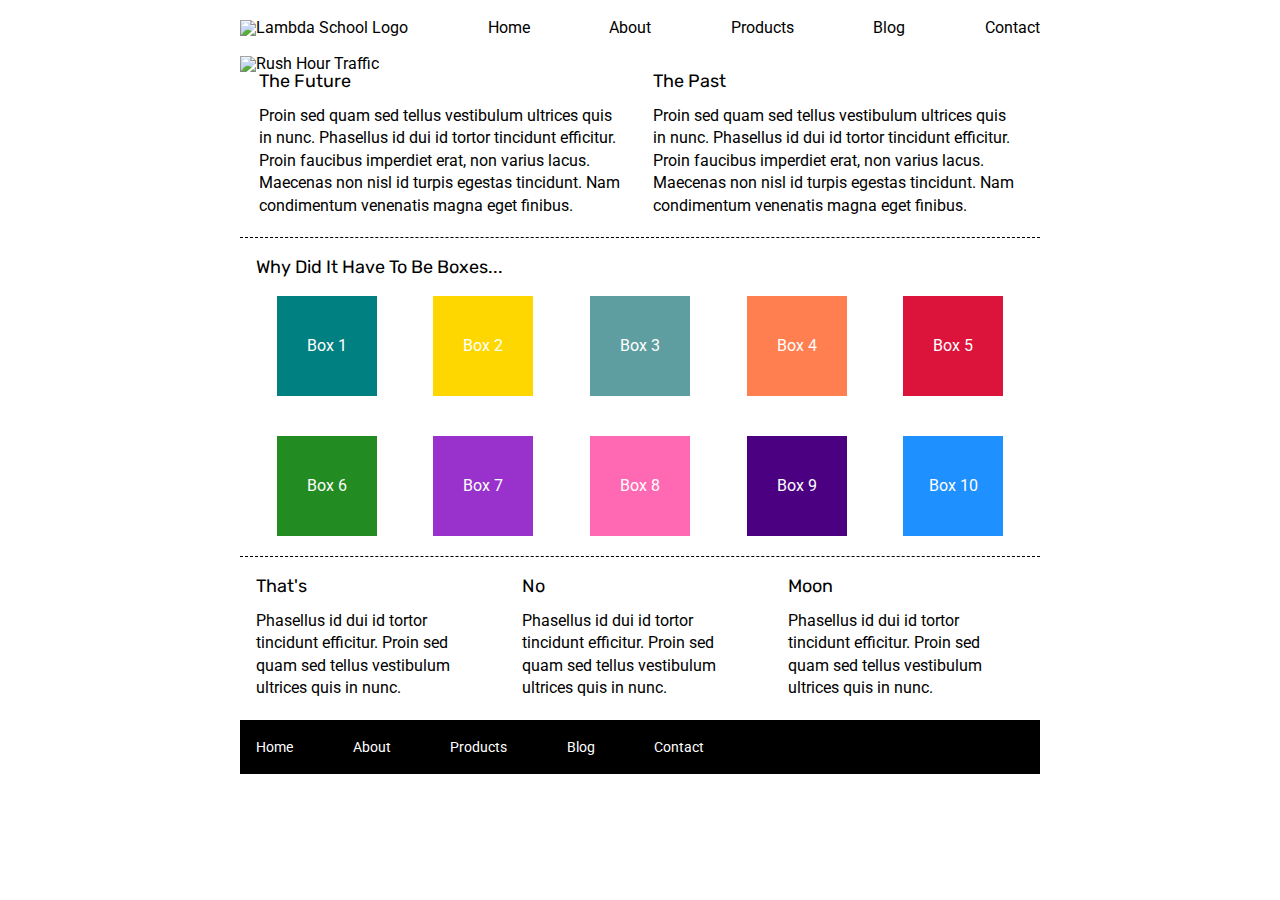
==== index.html @ eefabedc "Established nav bar and header as well as added link to the about.html page to adn from Home page(in" ====
<!DOCTYPE html>

<html lang="en">
  <head>
    <meta charset="utf-8" />

    <title>Sprint Challenge - Home</title>

    <link
      href="https://fonts.googleapis.com/css?family=Roboto|Rubik"
      rel="stylesheet"
    />
    <link rel="stylesheet" href="css/index.css" />
  </head>

  <body>
    <div class="container">
      <header>
        <nav>
          <img src="img/lambda-black.png" alt="Lambda School Logo" />
          <a href="index.html">Home</a>
          <a href="about.html">About</a>
          <a href="#">Products</a>
          <a href="#">Blog</a>
          <a href="#">Contact</a>
        </nav>
        <img src="img/jumbo.jpg" alt="Rush Hour Traffic" />
      </header>
      <section class="top-content">
        <div class="text-container">
          <h2>The Future</h2>
          <p>
            Proin sed quam sed tellus vestibulum ultrices quis in nunc.
            Phasellus id dui id tortor tincidunt efficitur. Proin faucibus
            imperdiet erat, non varius lacus. Maecenas non nisl id turpis
            egestas tincidunt. Nam condimentum venenatis magna eget finibus.
          </p>
        </div>
        <div class="text-container">
          <h2>The Past</h2>
          <p>
            Proin sed quam sed tellus vestibulum ultrices quis in nunc.
            Phasellus id dui id tortor tincidunt efficitur. Proin faucibus
            imperdiet erat, non varius lacus. Maecenas non nisl id turpis
            egestas tincidunt. Nam condimentum venenatis magna eget finibus.
          </p>
        </div>
      </section>

      <section class="middle-content">
        <h2>Why Did It Have To Be Boxes...</h2>

        <div class="boxes">
          <div class="box" id="box-one">Box 1</div>
          <div class="box" id="box-two">Box 2</div>
          <div class="box" id="box-three">Box 3</div>
          <div class="box" id="box-four">Box 4</div>
          <div class="box" id="box-five">Box 5</div>
          <div class="box" id="box-six">Box 6</div>
          <div class="box" id="box-seven">Box 7</div>
          <div class="box" id="box-eight">Box 8</div>
          <div class="box" id="box-nine">Box 9</div>
          <div class="box" id="box-ten">Box 10</div>
        </div>
      </section>

      <section class="bottom-content">
        <div class="text-container">
          <h2>That's</h2>
          <p>
            Phasellus id dui id tortor tincidunt efficitur. Proin sed quam sed
            tellus vestibulum ultrices quis in nunc.
          </p>
        </div>
        <div class="text-container">
          <h2>No</h2>
          <p>
            Phasellus id dui id tortor tincidunt efficitur. Proin sed quam sed
            tellus vestibulum ultrices quis in nunc.
          </p>
        </div>
        <div class="text-container">
          <h2>Moon</h2>
          <p>
            Phasellus id dui id tortor tincidunt efficitur. Proin sed quam sed
            tellus vestibulum ultrices quis in nunc.
          </p>
        </div>
      </section>

      <footer>
        <nav>
          <a href="#">Home</a>
          <a href="#">About</a>
          <a href="#">Products</a>
          <a href="#">Blog</a>
          <a href="#">Contact</a>
        </nav>
      </footer>
    </div>
    <!-- container -->
  </body>
</html>
---- css/index.css ----
/* http://meyerweb.com/eric/tools/css/reset/ 
   v2.0 | 20110126
   License: none (public domain)
*/

html,
body,
div,
span,
applet,
object,
iframe,
h1,
h2,
h3,
h4,
h5,
h6,
p,
blockquote,
pre,
a,
abbr,
acronym,
address,
big,
cite,
code,
del,
dfn,
em,
img,
ins,
kbd,
q,
s,
samp,
small,
strike,
strong,
sub,
sup,
tt,
var,
b,
u,
i,
center,
dl,
dt,
dd,
ol,
ul,
li,
fieldset,
form,
label,
legend,
table,
caption,
tbody,
tfoot,
thead,
tr,
th,
td,
article,
aside,
canvas,
details,
embed,
figure,
figcaption,
footer,
header,
hgroup,
menu,
nav,
output,
ruby,
section,
summary,
time,
mark,
audio,
video {
  margin: 0;
  padding: 0;
  border: 0;
  font-size: 100%;
  font: inherit;
  vertical-align: baseline;
}
/* HTML5 display-role reset for older browsers */
article,
aside,
details,
figcaption,
figure,
footer,
header,
hgroup,
menu,
nav,
section {
  display: block;
}
body {
  line-height: 1;
}
ol,
ul {
  list-style: none;
}
blockquote,
q {
  quotes: none;
}
blockquote:before,
blockquote:after,
q:before,
q:after {
  content: "";
  content: none;
}
table {
  border-collapse: collapse;
  border-spacing: 0;
}

* {
  box-sizing: border-box;
}

html,
body {
  height: 100%;
  font-family: "Roboto", sans-serif;
}

h1,
h2,
h3,
h4,
h5 {
  font-size: 18px;
  margin-bottom: 15px;
  font-family: "Rubik", sans-serif;
}

p {
  line-height: 1.4;
}

.container {
  width: 800px;
  margin: 0 auto;
}
header nav {
  padding: 20px 0px;
  display: flex;
  flex-direction: row;
  justify-content: space-between;
  align-items: center;
}
header nav a {
  text-decoration: none;
  color: black;
}
.top-content,
.end-content {
  display: flex;
  flex-wrap: wrap;
  justify-content: space-evenly;
  margin-bottom: 20px;
  border-bottom: 1px dashed black;
}

.top-content .text-container {
  width: 48%;
  padding: 0 1%;
  padding-bottom: 20px;
}

.middle-content {
  margin-bottom: 20px;
  border-bottom: 1px dashed black;
}

.middle-content h2 {
  padding: 0 2%;
  margin-bottom: 0;
}

.middle-content .boxes {
  display: flex;
  flex-wrap: wrap;
  justify-content: space-evenly;
}

.middle-content .boxes .box {
  width: 12.5%;
  height: 100px;
  background: black;
  margin: 20px 2.5%;
  color: white;
  display: flex;
  align-items: center;
  justify-content: center;
}
#box-one {
  background: teal;
}
#box-two {
  background: gold;
}
#box-three {
  background: cadetblue;
}
#box-four {
  background: coral;
}
#box-five {
  background: crimson;
}
#box-six {
  background: forestgreen;
}
#box-seven {
  background: darkorchid;
}
#box-eight {
  background: hotpink;
}
#box-nine {
  background: indigo;
}
#box-ten {
  background: dodgerblue;
}
.bottom-content {
  display: flex;
  margin: 0 2% 20px;
  justify-content: space-around;
}

.bottom-content .text-container {
  padding-right: 4%;
}

.bottom-content .text-container:last-child {
  padding-right: 0;
}
footer {
  width: 100%;
  background: black;
}

footer nav {
  width: 60%;
  display: flex;
  justify-content: space-between;
  align-items: center;
  padding: 20px 2%;
  font-size: 14px;
}

footer nav a {
  color: white;
  text-decoration: none;
}
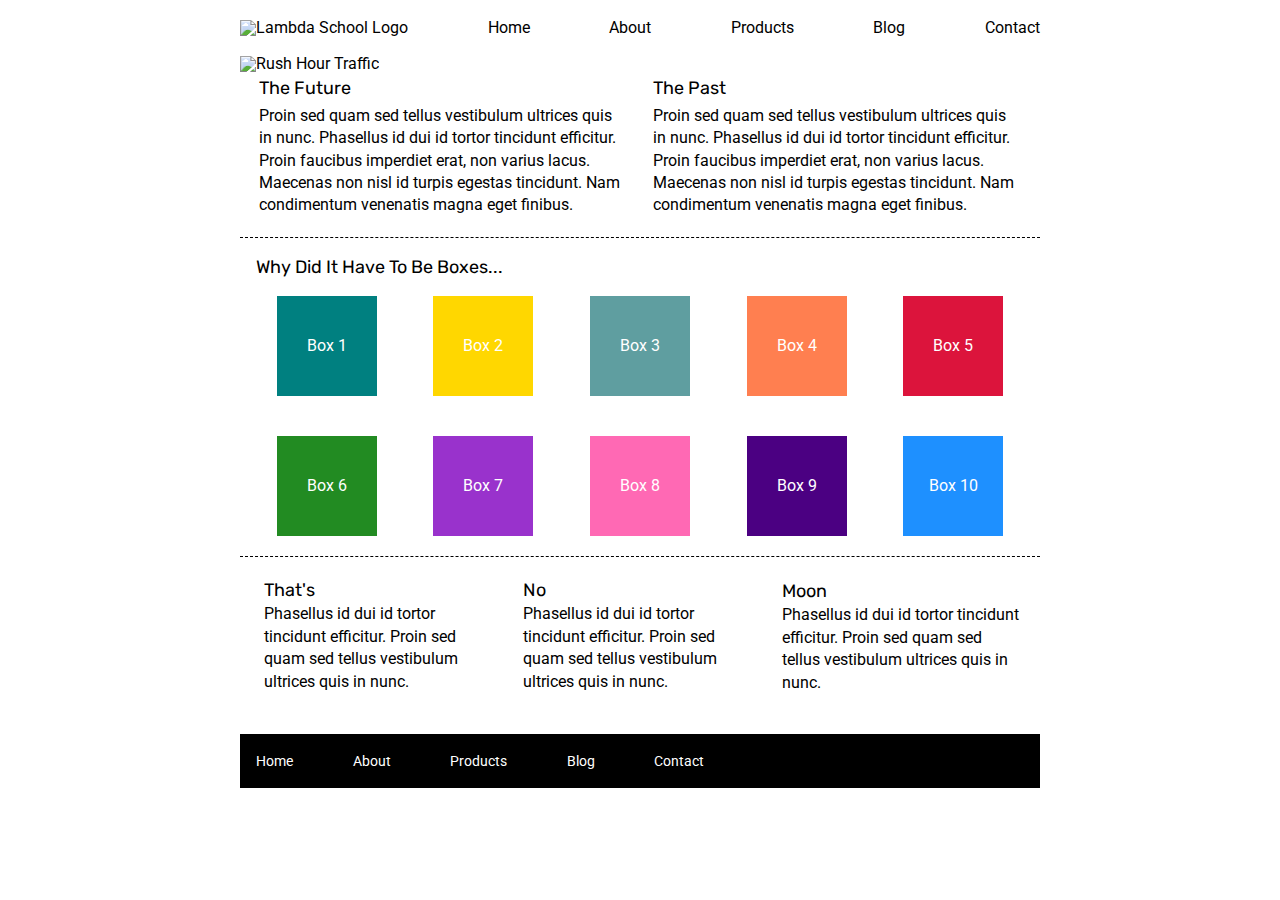
==== commit 0507ce87: "Created products.html, blog.html, and contact.html. Updated nav bar for top and bottom of each page " ====
--- a/index.html
+++ b/index.html
@@ -17,12 +17,14 @@
     <div class="container">
       <header>
         <nav>
-          <img src="img/lambda-black.png" alt="Lambda School Logo" />
+          <a href="index.html">
+            <img src="img/lambda-black.png" alt="Lambda School Logo"
+          /></a>
           <a href="index.html">Home</a>
           <a href="about.html">About</a>
-          <a href="#">Products</a>
-          <a href="#">Blog</a>
-          <a href="#">Contact</a>
+          <a href="products.html">Products</a>
+          <a href="blog.html">Blog</a>
+          <a href="contact.html">Contact</a>
         </nav>
         <img src="img/jumbo.jpg" alt="Rush Hour Traffic" />
       </header>
@@ -90,11 +92,11 @@
 
       <footer>
         <nav>
-          <a href="#">Home</a>
-          <a href="#">About</a>
-          <a href="#">Products</a>
-          <a href="#">Blog</a>
-          <a href="#">Contact</a>
+          <a href="index.html">Home</a>
+          <a href="about.html">About</a>
+          <a href="products.html">Products</a>
+          <a href="blog.html">Blog</a>
+          <a href="contact.html">Contact</a>
         </nav>
       </footer>
     </div>
--- a/css/index.css
+++ b/css/index.css
@@ -161,27 +161,63 @@
   display: flex;
   flex-direction: row;
   justify-content: space-between;
-  align-items: center;
+  align-items: baseline;
 }
 header nav a {
   text-decoration: none;
   color: black;
 }
-.top-content,
-.end-content {
+h2 {
+  margin-top: 2%;
+  margin-bottom: 2%;
+}
+.top-content {
   display: flex;
   flex-wrap: wrap;
   justify-content: space-evenly;
   margin-bottom: 20px;
   border-bottom: 1px dashed black;
 }
-
-.top-content .text-container {
+.about-top-content,
+.end-content{
+  justify-content: left;
+}
+.about-top-content h2,
+.end-content h2 {
+  text-align: left;
+}
+.top-content .text-container,
+.text-container {
   width: 48%;
   padding: 0 1%;
   padding-bottom: 20px;
 }
-
+.about-top-content {
+  padding: 3% 2%;
+}
+.about-main-content {
+  display: flex;
+  flex-wrap: wrap;
+  justify-content: space-evenly;
+  margin-bottom: 20px;
+  margin-left: 1%;
+}
+.about-text-container {
+  border-bottom: 1px dashed black;
+  padding-right: 0px;
+  padding-left: 0px;
+  margin-bottom: 2%;
+}
+.about-text-container * {
+  margin-bottom: 3%;
+}
+button {
+  width: 33%;
+  border-radius: 10px;
+  border: 2px solid black;
+  padding: 5px;
+  font-size: 15px;
+}
 .middle-content {
   margin-bottom: 20px;
   border-bottom: 1px dashed black;
@@ -243,7 +279,12 @@
   margin: 0 2% 20px;
   justify-content: space-around;
 }
-
+.end-content {
+  display: flex;
+  flex-wrap: wrap;
+  padding: 0 2%;
+  margin-bottom: 20px;
+}
 .bottom-content .text-container {
   padding-right: 4%;
 }
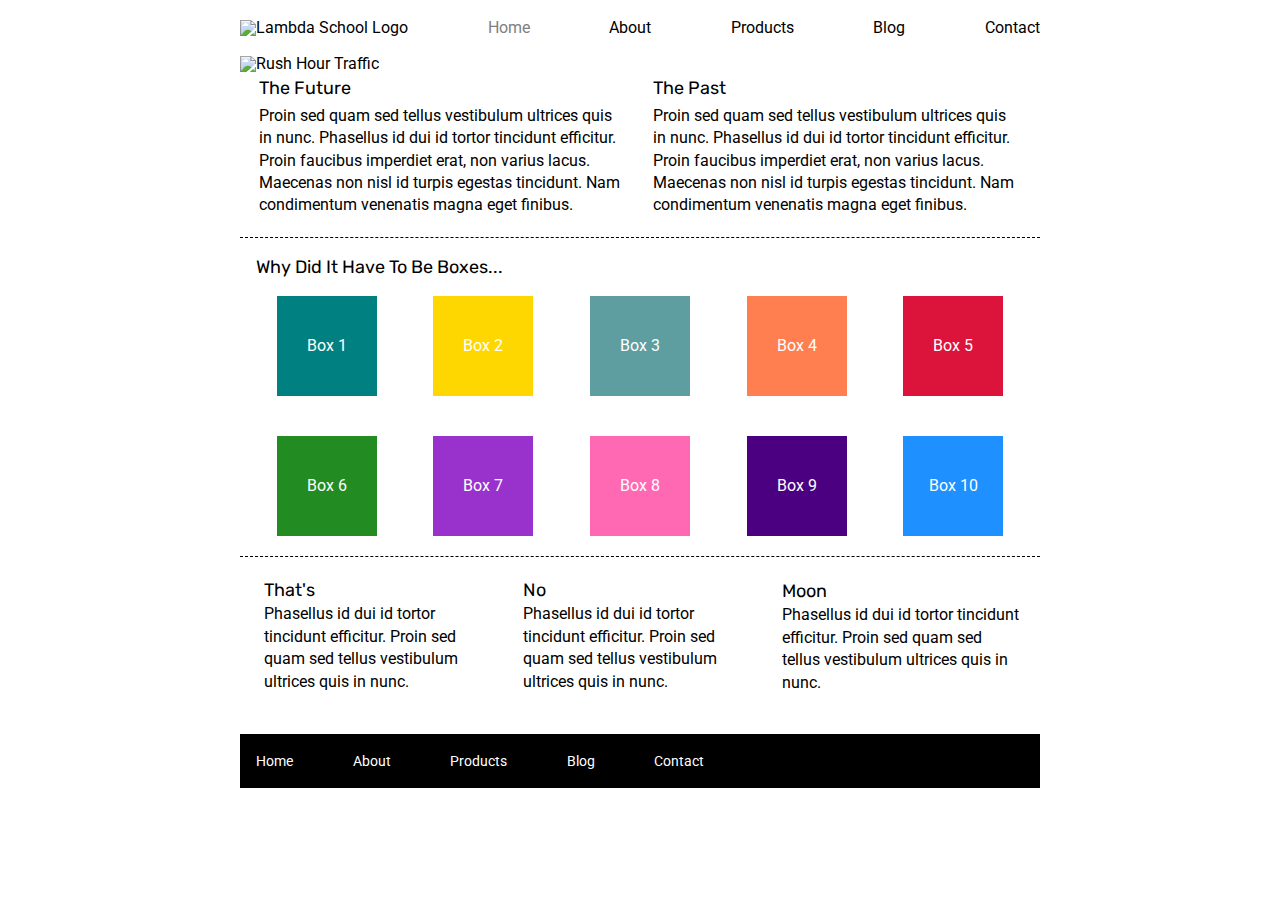
==== commit bd453577: "Added visual effects for button and nav links. Current page will have nav-item in gray to represent " ====
--- a/index.html
+++ b/index.html
@@ -20,7 +20,7 @@
           <a href="index.html">
             <img src="img/lambda-black.png" alt="Lambda School Logo"
           /></a>
-          <a href="index.html">Home</a>
+          <a href="index.html" style="color: gray;">Home</a>
           <a href="about.html">About</a>
           <a href="products.html">Products</a>
           <a href="blog.html">Blog</a>
--- a/css/index.css
+++ b/css/index.css
@@ -179,7 +179,7 @@
   border-bottom: 1px dashed black;
 }
 .about-top-content,
-.end-content{
+.end-content {
   justify-content: left;
 }
 .about-top-content h2,
@@ -292,6 +292,27 @@
 .bottom-content .text-container:last-child {
   padding-right: 0;
 }
+.blog-post {
+  background: light-gray;
+  border-radius: 10px;
+  margin: 5%;
+  border: 3px solid gray;
+  padding: 20px;
+  box-shadow: 10px 10px 5px lightgray;
+}
+.product-main-content img {
+  width: 25vw;
+  height: 20vw;
+}
+button:hover {
+  font-weight: bolder;
+  border-radius: 3px solid black;
+  box-shadow: 5px 5px 5px gray;
+}
+a:hover {
+  font-weight: bolder;
+  color: gray;
+}
 footer {
   width: 100%;
   background: black;
